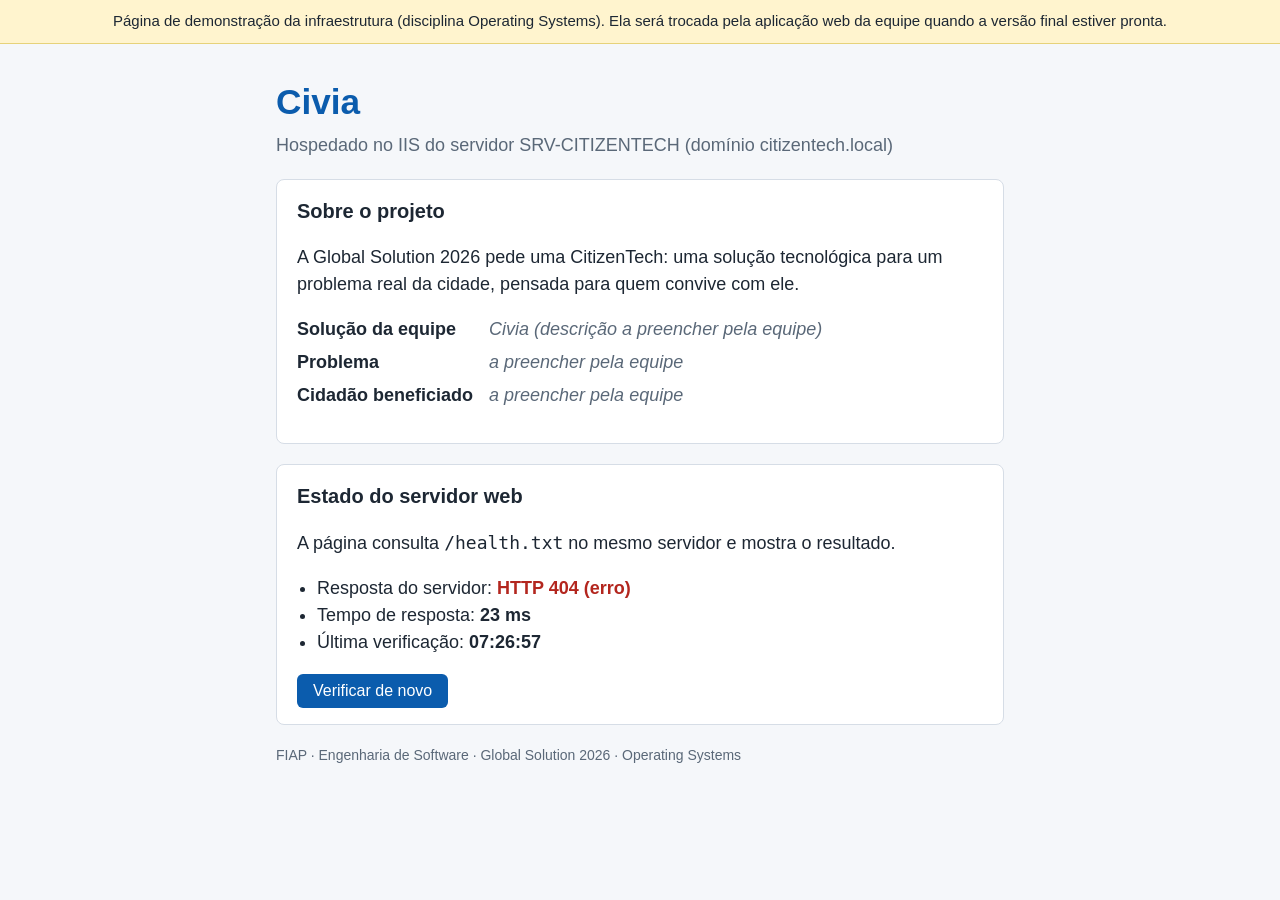
==== app/index.html @ 2bd79e39 "Infraestrutura Windows Server da Civia (Operating Systems, GS 2026) Scripts PowerShell de configurac" ====
<!doctype html>
<html lang="pt-BR">
<head>
  <meta charset="utf-8">
  <meta name="viewport" content="width=device-width, initial-scale=1">
  <title>Civia - página de demonstração</title>
  <link rel="stylesheet" href="style.css">
</head>
<body>
  <div class="aviso" role="note">
    Página de demonstração da infraestrutura (disciplina Operating Systems).
    Ela será trocada pela aplicação web da equipe quando a versão final estiver pronta.
  </div>

  <header>
    <h1>Civia</h1>
    <p class="sub">Hospedado no IIS do servidor SRV-CITIZENTECH (domínio citizentech.local)</p>
  </header>

  <main>
    <section>
      <h2>Sobre o projeto</h2>
      <p>
        A Global Solution 2026 pede uma CitizenTech: uma solução tecnológica para um problema
        real da cidade, pensada para quem convive com ele.
      </p>
      <dl class="ficha">
        <dt>Solução da equipe</dt><dd id="solucao">Civia (descrição a preencher pela equipe)</dd>
        <dt>Problema</dt><dd>a preencher pela equipe</dd>
        <dt>Cidadão beneficiado</dt><dd>a preencher pela equipe</dd>
      </dl>
    </section>

    <section>
      <h2>Estado do servidor web</h2>
      <p>A página consulta <code>/health.txt</code> no mesmo servidor e mostra o resultado.</p>
      <ul class="status">
        <li>Resposta do servidor: <strong id="st-http">verificando...</strong></li>
        <li>Tempo de resposta: <strong id="st-tempo">-</strong></li>
        <li>Última verificação: <strong id="st-hora">-</strong></li>
      </ul>
      <button id="btn-verificar" type="button">Verificar de novo</button>
    </section>
  </main>

  <footer>
    <p>FIAP · Engenharia de Software · Global Solution 2026 · Operating Systems</p>
  </footer>

  <script src="app.js"></script>
</body>
</html>
---- app/style.css ----
:root {
  --fundo: #f5f7fa;
  --texto: #1d2733;
  --suave: #5a6878;
  --destaque: #0b5cad;
  --ok: #1f7a3d;
  --erro: #b3261e;
  --cartao: #ffffff;
  --borda: #d6dde6;
}

* { box-sizing: border-box; }

body {
  margin: 0;
  font-family: "Segoe UI", Arial, sans-serif;
  font-size: 18px;
  line-height: 1.5;
  background: var(--fundo);
  color: var(--texto);
}

.aviso {
  background: #fff4ce;
  border-bottom: 1px solid #e6d27a;
  padding: 10px 16px;
  font-size: 15px;
  text-align: center;
}

header, main, footer {
  max-width: 760px;
  margin: 0 auto;
  padding: 0 16px;
}

header { padding-top: 32px; }
h1 { margin: 0; color: var(--destaque); font-size: 2.2rem; }
.sub { margin-top: 4px; color: var(--suave); }

section {
  background: var(--cartao);
  border: 1px solid var(--borda);
  border-radius: 8px;
  padding: 16px 20px;
  margin: 20px 0;
}

h2 { margin-top: 0; font-size: 1.25rem; }

.ficha { display: grid; grid-template-columns: max-content 1fr; gap: 6px 16px; }
.ficha dt { font-weight: 600; }
.ficha dd { margin: 0; color: var(--suave); font-style: italic; }

.status { padding-left: 20px; }
.ok { color: var(--ok); }
.erro { color: var(--erro); }

button {
  font-size: 16px;
  padding: 8px 16px;
  border: 0;
  border-radius: 6px;
  background: var(--destaque);
  color: #fff;
  cursor: pointer;
}
button:focus-visible { outline: 3px solid #f2b705; outline-offset: 2px; }

footer { color: var(--suave); font-size: 14px; padding-bottom: 32px; }

@media (max-width: 480px) {
  .ficha { grid-template-columns: 1fr; }
  .ficha dd { margin-bottom: 8px; }
}
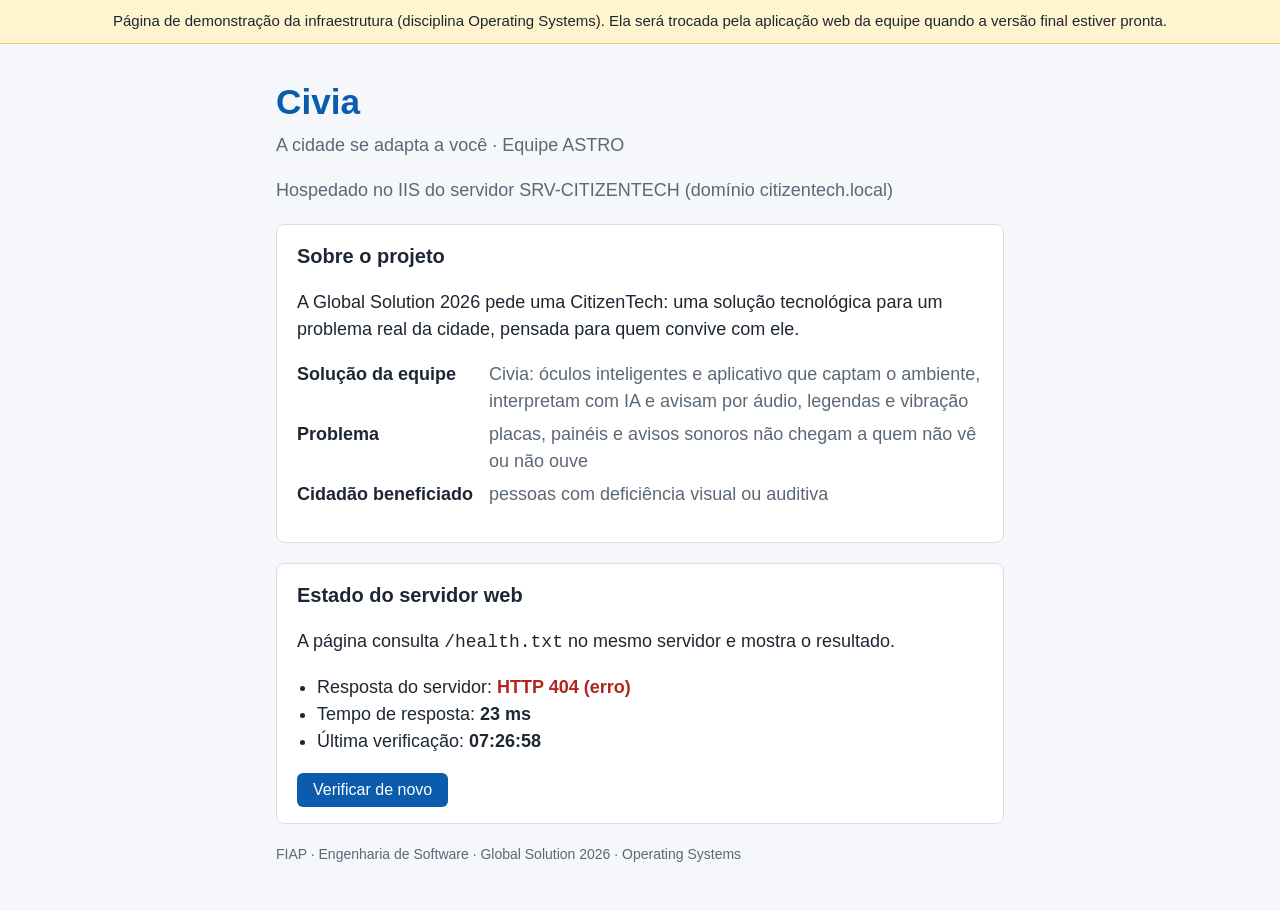
==== commit 10da48ea: "GPO demonstrada com usuario, revalidacao e dados da equipe ASTRO - bruno.teste bloqueado no Painel d" ====
--- a/app/index.html
+++ b/app/index.html
@@ -14,6 +14,7 @@
 
   <header>
     <h1>Civia</h1>
+    <p class="sub">A cidade se adapta a você · Equipe ASTRO</p>
     <p class="sub">Hospedado no IIS do servidor SRV-CITIZENTECH (domínio citizentech.local)</p>
   </header>
 
@@ -25,9 +26,9 @@
         real da cidade, pensada para quem convive com ele.
       </p>
       <dl class="ficha">
-        <dt>Solução da equipe</dt><dd id="solucao">Civia (descrição a preencher pela equipe)</dd>
-        <dt>Problema</dt><dd>a preencher pela equipe</dd>
-        <dt>Cidadão beneficiado</dt><dd>a preencher pela equipe</dd>
+        <dt>Solução da equipe</dt><dd id="solucao">Civia: óculos inteligentes e aplicativo que captam o ambiente, interpretam com IA e avisam por áudio, legendas e vibração</dd>
+        <dt>Problema</dt><dd>placas, painéis e avisos sonoros não chegam a quem não vê ou não ouve</dd>
+        <dt>Cidadão beneficiado</dt><dd>pessoas com deficiência visual ou auditiva</dd>
       </dl>
     </section>
 
--- a/app/style.css
+++ b/app/style.css
@@ -50,7 +50,7 @@
 
 .ficha { display: grid; grid-template-columns: max-content 1fr; gap: 6px 16px; }
 .ficha dt { font-weight: 600; }
-.ficha dd { margin: 0; color: var(--suave); font-style: italic; }
+.ficha dd { margin: 0; color: var(--suave); }
 
 .status { padding-left: 20px; }
 .ok { color: var(--ok); }
